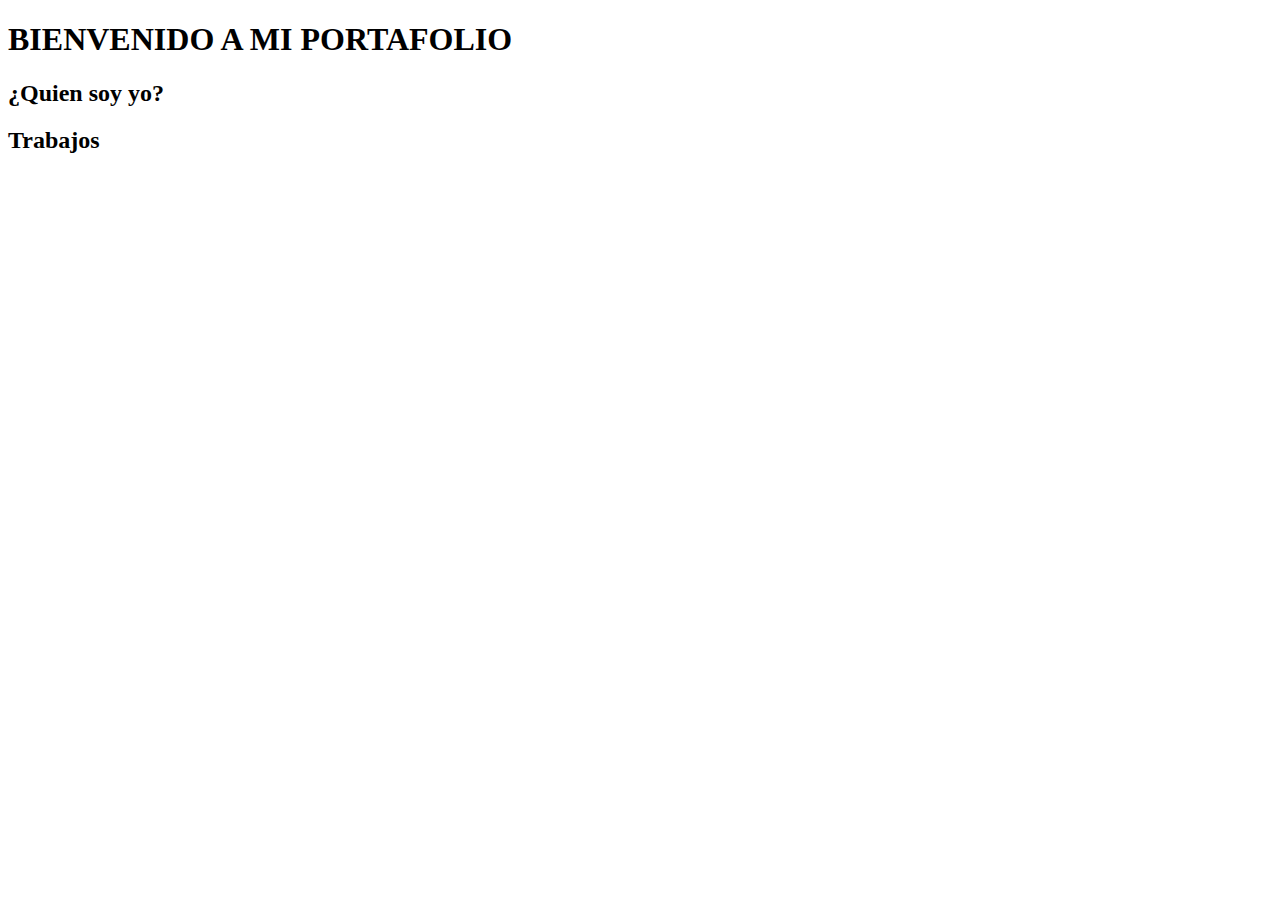
==== index.html @ d1409273 "initilize repo" ====
<!DOCTYPE html>
<html lang="es">
    <head>
        <meta charset="UTF-8"/>
        <link rel="stylesheet" href= "style.css" />
        <script src="index.js"></script>
        <title>Home</title>
    </head>
    <body>
        <header>
            <div>
                <h1>BIENVENIDO A MI PORTAFOLIO</h1>
            </div>
        </header>
        <main>
            <div>
                <section>
                    <header>
                        <h2>¿Quien soy yo?</h2>
                        <span><a href=""></a></span>
                    </header>
                </section>
                <section>
                    <header>
                        <h2>Trabajos</h2>
                        <span><a href=""></a></span>
                    </header>
                </section>
            </div>
        </main>
    </body>
</html>
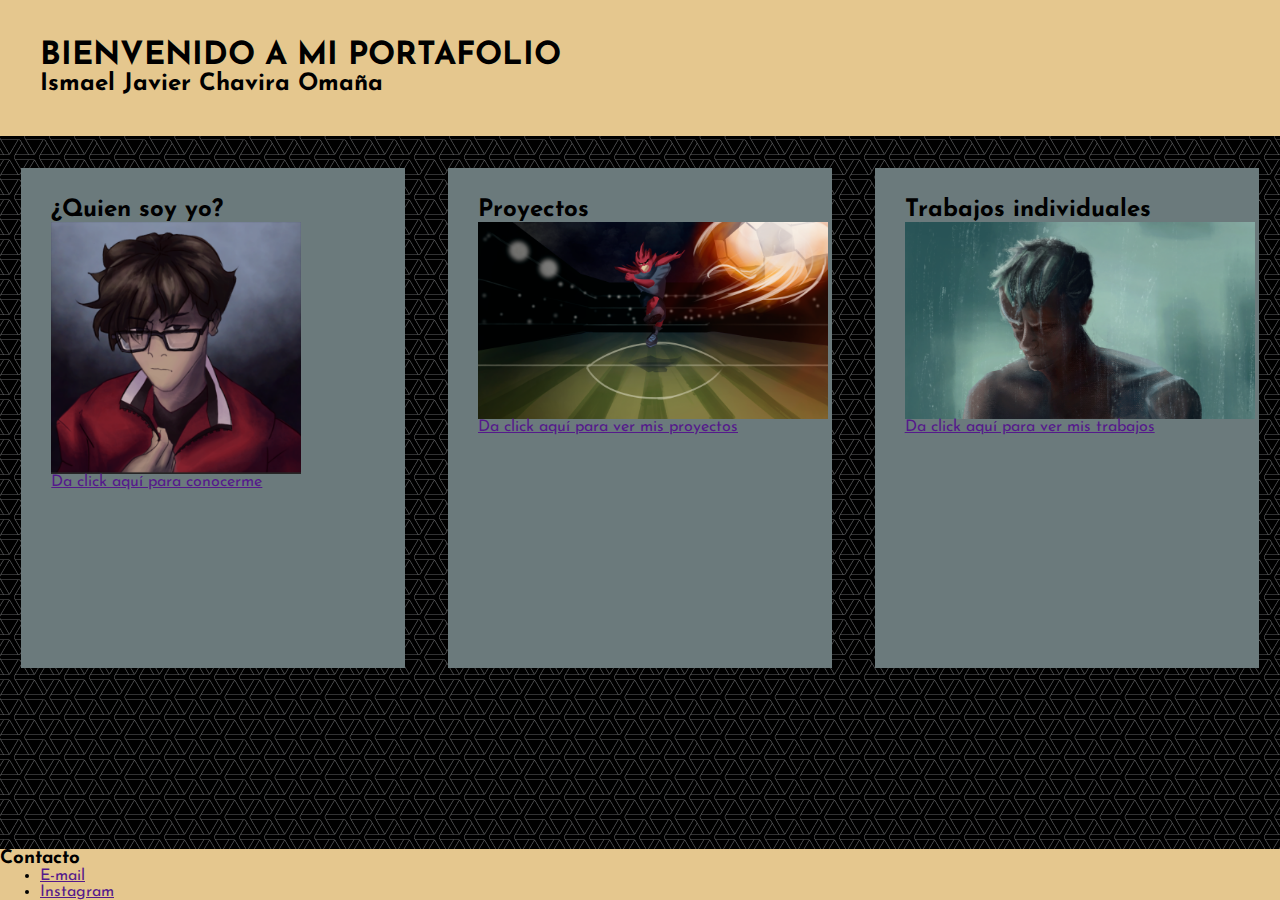
==== commit df266ebe: "initialize repo" ====
--- a/index.html
+++ b/index.html
@@ -2,31 +2,53 @@
 <html lang="es">
     <head>
         <meta charset="UTF-8"/>
-        <link rel="stylesheet" href= "style.css" />
+        <link href="https://fonts.googleapis.com/css2?family=Josefin+Sans:wght@300&display=swap" rel="stylesheet"> 
+        <link rel="stylesheet" href= "index_style.css" />
         <script src="index.js"></script>
         <title>Home</title>
     </head>
     <body>
-        <header>
+        <header class="home-header">
             <div>
                 <h1>BIENVENIDO A MI PORTAFOLIO</h1>
+                <h2>Ismael Javier Chavira Omaña</h2>
             </div>
         </header>
-        <main>
-            <div>
-                <section>
+        <main class="main-section">
+            <div class="home">
+                <section class="about">
                     <header>
                         <h2>¿Quien soy yo?</h2>
-                        <span><a href=""></a></span>
                     </header>
+                    <img class="images" width="250px" src="profile_epic.PNG" alt="profile-pic">
+                    <span class=""><a href="">Da click aquí para conocerme </a></span>
                 </section>
-                <section>
+                <section class="projects">
                     <header>
-                        <h2>Trabajos</h2>
-                        <span><a href=""></a></span>
+                        <h2>Proyectos</h2>
                     </header>
+                    <img class="images" width="350px" src="balzingsoccer2.png" alt="project">
+                    <span><a href="">Da click aquí para ver mis proyectos</a></span>
+                </section>
+                <section class="works">
+                    <header>
+                        <h2>Trabajos individuales</h2>
+                    </header>
+                    <img class="images" width="350px" src="roy_batty.png" alt="project">
+                    <span><a href="">Da click aquí para ver mis trabajos</a></span>
                 </section>
             </div>
         </main>
+        <footer class="info">
+            <nav>
+                <header>
+                    <h3>Contacto</h3>
+                </header>
+                <ul>
+                <li><a href= "" id="e-mail">E-mail</a></li>
+                <li><a href= "" id="instagram">Instagram</a></li>
+                </ul>
+            </nav>
+        </footer>
     </body>
 </html>--- a/index_style.css
+++ b/index_style.css
@@ -0,0 +1,77 @@
+*{
+    box-sizing: border-box;
+    margin: 0;
+}
+body{
+    min-height: 100vh;
+    display: flex;
+    flex-direction: column;
+    background-image: url(webb-dark.png);
+    color: black;
+    margin: 0;
+    font-family: 'Josefin Sans', sans-serif;
+}
+:root{
+    --bg-01: #e5c78e;
+    --bg-02: #6b7a7c;
+    --bg-03: #ffe39d;
+    --fg: #000;
+    --hl: #91dcd8;
+    --danger: red;
+
+    --mu-01: 32px;
+}
+main{
+    flex-grow: 1;
+}
+.home{
+    display: flex;
+    flex-flow: row;
+    margin-top: var(--mu-01);
+}
+.home-header{
+    background-color: var(--bg-01);
+    padding: 40px;
+}
+.about{
+    background-color: var(--bg-02);
+
+    display: flex;
+    flex-flow: column;
+
+    margin-left: auto;
+    margin-right: auto;
+    padding: 30px;
+
+    width: 30%;
+    height: 500px;
+}
+.projects{
+    background-color: var(--bg-02);
+
+    display: flex;
+    flex-flow: column;
+
+    margin-left: auto;
+    margin-right: auto;
+    padding: 30px;
+
+    width: 30%;
+    height: 500px;
+}
+.works{
+    background-color: var(--bg-02);
+
+    display: flex;
+    flex-flow: column;
+
+    margin-left: auto;
+    margin-right: auto;
+    padding: 30px;
+
+    width: 30%;
+    height: 500px;
+}
+.info{
+    background-color: var(--bg-01);
+}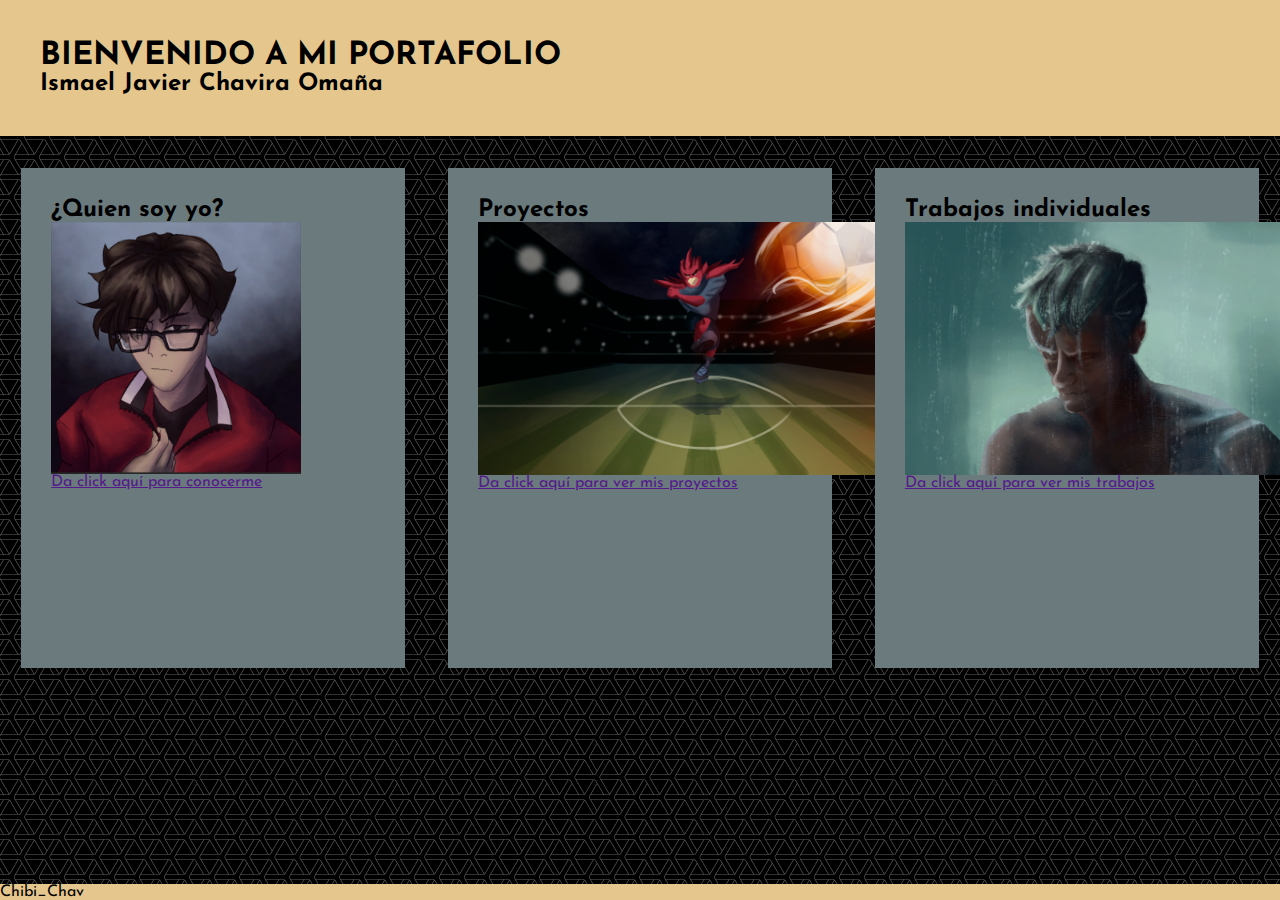
==== commit 1c0afbbc: "initialize repo" ====
--- a/index.html
+++ b/index.html
@@ -17,38 +17,32 @@
         <main class="main-section">
             <div class="home">
                 <section class="about">
-                    <header>
+                    <header class="header-title">
                         <h2>¿Quien soy yo?</h2>
                     </header>
                     <img class="images" width="250px" src="profile_epic.PNG" alt="profile-pic">
-                    <span class=""><a href="">Da click aquí para conocerme </a></span>
+                    <span class="link"><a href="">Da click aquí para conocerme </a></span>
                 </section>
                 <section class="projects">
-                    <header>
+                    <header class="header-title">
                         <h2>Proyectos</h2>
                     </header>
-                    <img class="images" width="350px" src="balzingsoccer2.png" alt="project">
-                    <span><a href="">Da click aquí para ver mis proyectos</a></span>
+                    <img class="images" width="450px" src="balzingsoccer2.png" alt="project">
+                    <span class="link"><a href="">Da click aquí para ver mis proyectos</a></span>
                 </section>
                 <section class="works">
-                    <header>
+                    <header class="header-title">
                         <h2>Trabajos individuales</h2>
                     </header>
-                    <img class="images" width="350px" src="roy_batty.png" alt="project">
-                    <span><a href="">Da click aquí para ver mis trabajos</a></span>
+                    <img class="images" width="450px" src="roy_batty.png" alt="project">
+                    <span class="link"><a href="">Da click aquí para ver mis trabajos</a></span>
                 </section>
             </div>
         </main>
         <footer class="info">
-            <nav>
-                <header>
-                    <h3>Contacto</h3>
-                </header>
-                <ul>
-                <li><a href= "" id="e-mail">E-mail</a></li>
-                <li><a href= "" id="instagram">Instagram</a></li>
-                </ul>
-            </nav>
+            <div id="footer">
+                <p>Chibi_Chav</p>
+            </div>
         </footer>
     </body>
 </html>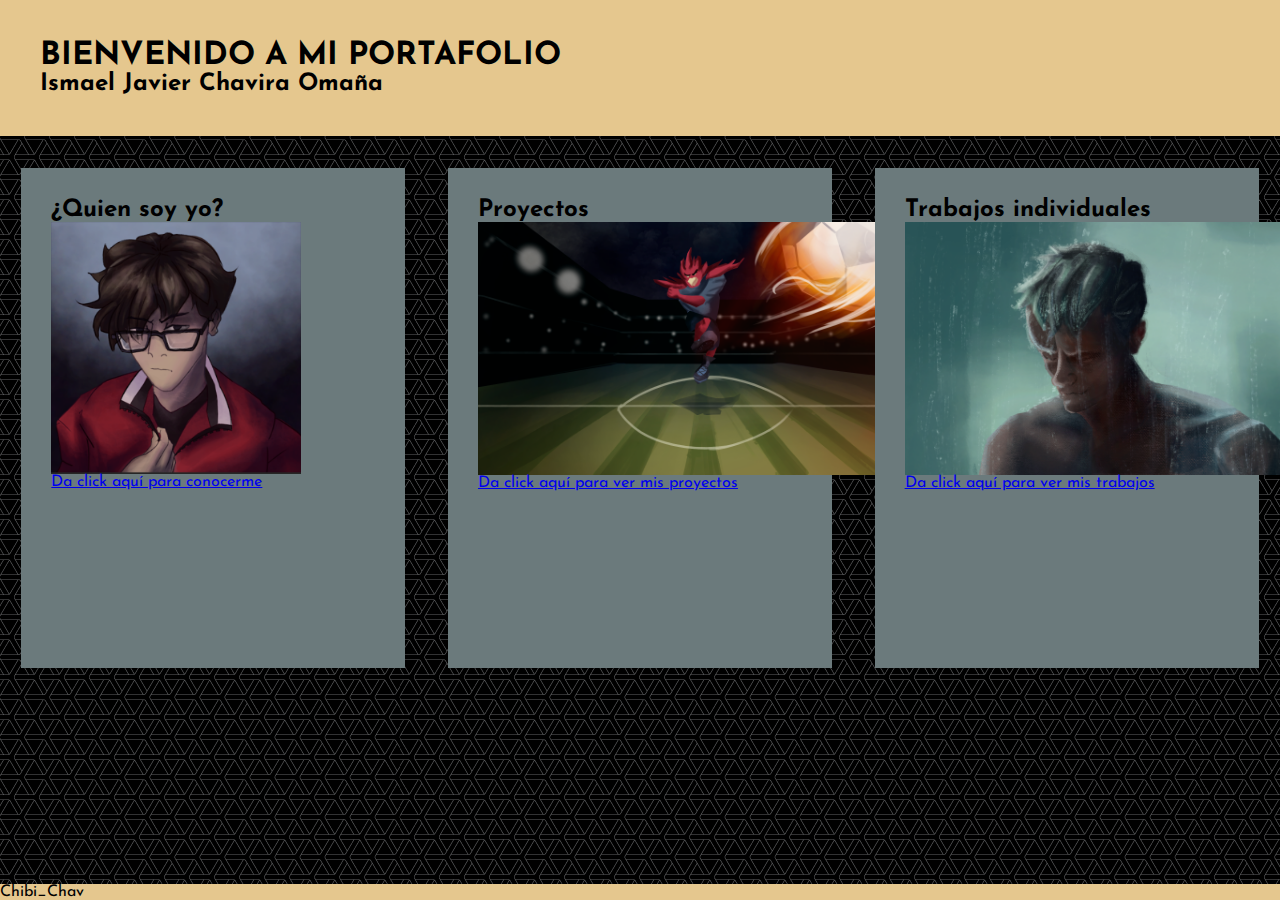
==== commit 3b80b6f5: "initialize repo" ====
--- a/index.html
+++ b/index.html
@@ -21,21 +21,21 @@
                         <h2>¿Quien soy yo?</h2>
                     </header>
                     <img class="images" width="250px" src="profile_epic.PNG" alt="profile-pic">
-                    <span class="link"><a href="">Da click aquí para conocerme </a></span>
+                    <span class="link"><a href="./about/about.html">Da click aquí para conocerme </a></span>
                 </section>
                 <section class="projects">
                     <header class="header-title">
                         <h2>Proyectos</h2>
                     </header>
-                    <img class="images" width="450px" src="balzingsoccer2.png" alt="project">
-                    <span class="link"><a href="">Da click aquí para ver mis proyectos</a></span>
+                    <img class="images" width="450px" src="balzingsoccer2.png" alt="projects">
+                    <span class="link"><a href="./projects/project.html">Da click aquí para ver mis proyectos</a></span>
                 </section>
                 <section class="works">
                     <header class="header-title">
                         <h2>Trabajos individuales</h2>
                     </header>
-                    <img class="images" width="450px" src="roy_batty.png" alt="project">
-                    <span class="link"><a href="">Da click aquí para ver mis trabajos</a></span>
+                    <img class="images" width="450px" src="roy_batty.png" alt="works">
+                    <span class="link"><a href="./works/works.html">Da click aquí para ver mis trabajos</a></span>
                 </section>
             </div>
         </main>
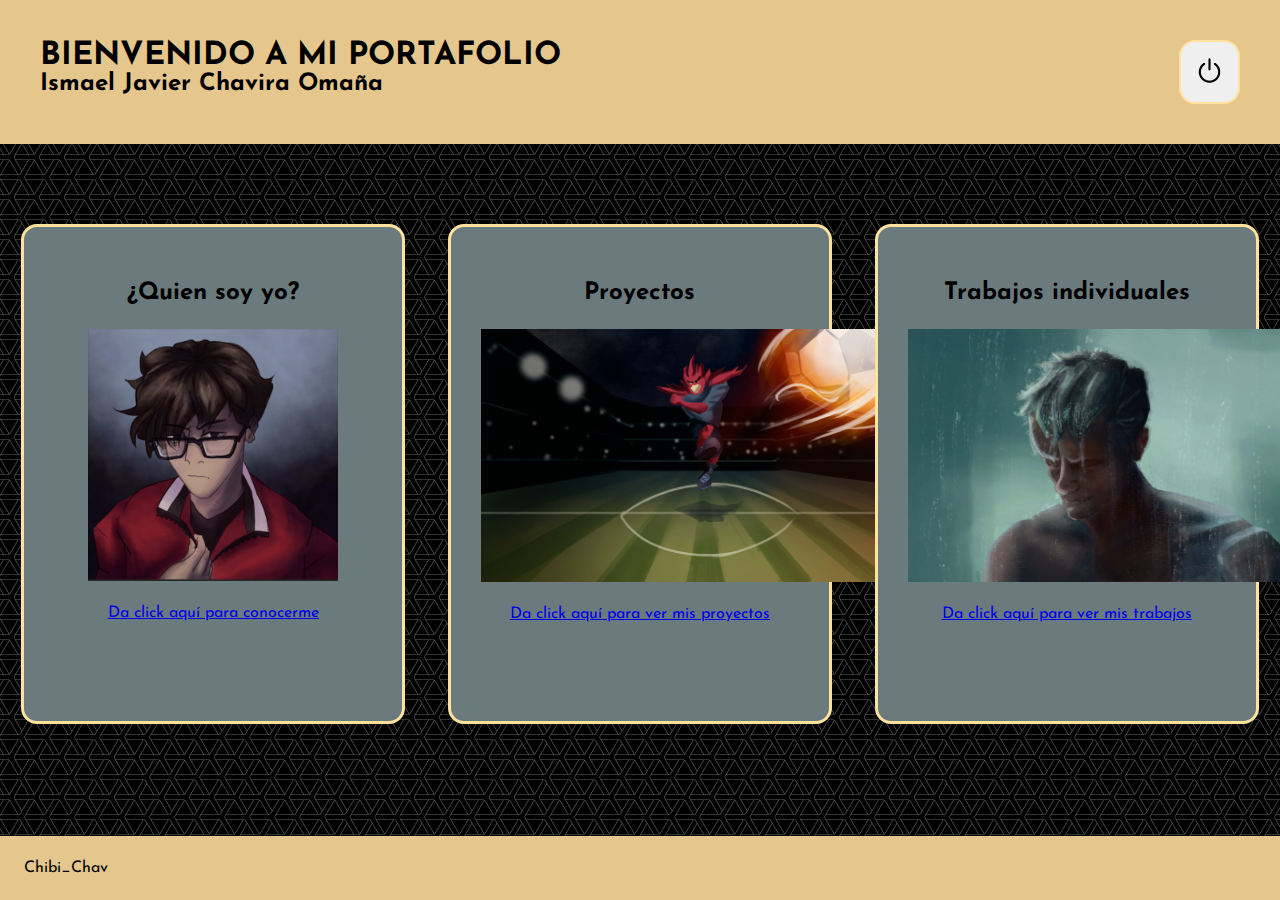
==== commit 851d1230: "javascript final version" ====
--- a/index.html
+++ b/index.html
@@ -7,12 +7,13 @@
         <script src="index.js"></script>
         <title>Home</title>
     </head>
-    <body>
+    <body id="app">
         <header class="home-header">
             <div>
                 <h1>BIENVENIDO A MI PORTAFOLIO</h1>
                 <h2>Ismael Javier Chavira Omaña</h2>
             </div>
+            <button id="light-mode"><img width="25px" src="./turn_on_off.png"></button>
         </header>
         <main class="main-section">
             <div class="home">
--- a/index_style.css
+++ b/index_style.css
@@ -1,25 +1,37 @@
 *{
     box-sizing: border-box;
     margin: 0;
+}
+:root{
+    --bg-01: #e5c78e;
+    --bg-02: #6b7a7c;
+    --rc-03: #ffe39d;
+    --lt-01: black;
+
+    --mu-01: 80px;
+    --mu-02: 24px;
+    --pd-01: 500px;
+    --pd-02: 600px;
+    --pd-03: 24px;
+    --pd-04: 16px;
+
+    --rd-01: 16px;
+}
+body.-light{
+    --bg-01: #e5c78e;
+    --bg-02: #c5dadd;
+    --rc-03: #50462e;
+    background-image: url(webb-light.png);
+    --lt-01: black;
 }
 body{
     min-height: 100vh;
     display: flex;
     flex-direction: column;
     background-image: url(webb-dark.png);
-    color: black;
+    color: var(--lt-01);
     margin: 0;
     font-family: 'Josefin Sans', sans-serif;
-}
-:root{
-    --bg-01: #e5c78e;
-    --bg-02: #6b7a7c;
-    --bg-03: #ffe39d;
-    --fg: #000;
-    --hl: #91dcd8;
-    --danger: red;
-
-    --mu-01: 32px;
 }
 main{
     flex-grow: 1;
@@ -32,6 +44,21 @@
 .home-header{
     background-color: var(--bg-01);
     padding: 40px;
+
+    display: flex;
+    justify-content: space-between;
+}
+button{
+    padding: var(--pd-04);
+    border-color: var(--rc-03);
+
+    border-style: solid;
+    border-radius: var(--rd-01);
+    cursor: pointer;
+    transition: 0.7s ease all;
+}
+button:hover{
+    background-color: var(--bg-01);
 }
 .about{
     background-color: var(--bg-02);
@@ -45,6 +72,10 @@
 
     width: 30%;
     height: 500px;
+
+    border-style: solid;
+    border-radius: var(--rd-01);
+    border-color: var(--rc-03);
 }
 .projects{
     background-color: var(--bg-02);
@@ -57,7 +88,11 @@
     padding: 30px;
 
     width: 30%;
-    height: 500px;
+    height: var(--pd-01);
+
+    border-style: solid;
+    border-radius: var(--rd-01);
+    border-color: var(--rc-03);    
 }
 .works{
     background-color: var(--bg-02);
@@ -71,7 +106,36 @@
 
     width: 30%;
     height: 500px;
+
+    border-style: solid;
+    border-radius: var(--rd-01);
+    border-color: var(--rc-03);  
 }
 .info{
     background-color: var(--bg-01);
-}+}
+.header-title{
+    margin: var(--mu-02);
+
+    display: flex;
+    justify-content: center;
+    align-items: center;
+}
+.images{
+    margin: auto;
+    margin-top: 0;
+    margin-bottom: 0;
+    display: flex;
+    justify-content: center;
+    align-items: center;
+}
+.link{
+    margin: var(--mu-02);
+
+    display: flex;
+    justify-content: center;
+    align-items: center;
+}
+#footer{
+    padding: var(--mu-02);
+}
